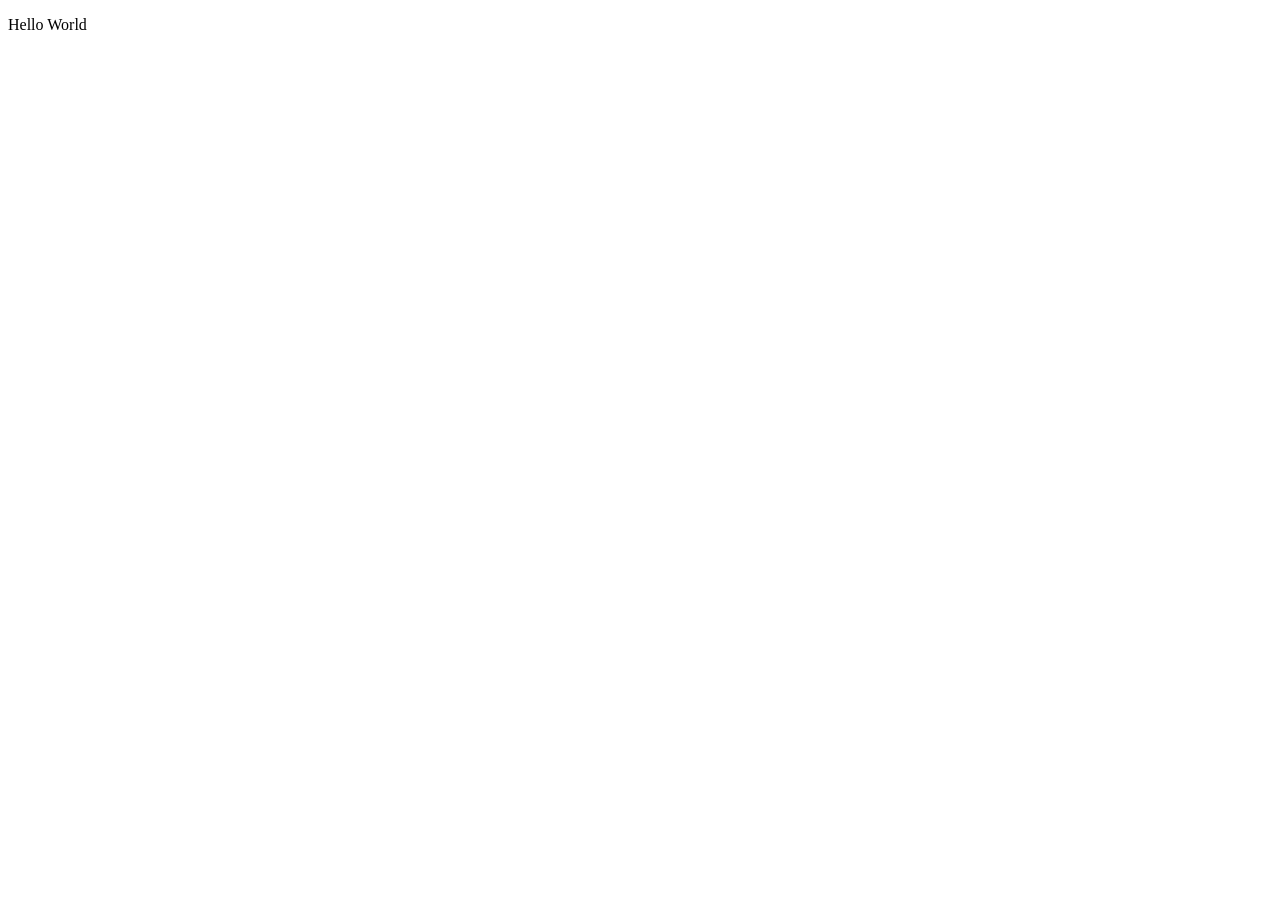
==== src/templates/index.html @ aa701661 "setup webpack" ====
<!DOCTYPE html>
<html class="no-js" lang="">
  <head>
    <meta charset="utf-8" />
    <title>Your Very Handsome Website</title>
    <meta name="description" content="" />
    <meta name="viewport" content="width=device-width, initial-scale=1" />

    <meta property="og:title" content="" />
    <meta property="og:type" content="" />
    <meta property="og:url" content="" />
    <meta property="og:image" content="" />

    <link rel="manifest" href="site.webmanifest" />
    <link rel="apple-touch-icon" href="images/content/favicon.png" />
    <!-- Place favicon.ico in the root directory -->

    <link rel="stylesheet" href="./css/main.css" />
    <link rel="icon" href="images/content/favicon.png" />

    <meta name="theme-color" content="#000" />
  </head>

  <body>
    <!-- Add your site or application content here -->

    <p>Hello World</p>

    <!-- Google Analytics: change UA-XXXXX-Y to be your site's ID. -->
    <script>
      window.ga = function () {
        ga.q.push(arguments);
      };
      ga.q = [];
      ga.l = +new Date();
      ga("create", "UA-XXXXX-Y", "auto");
      ga("set", "anonymizeIp", true);
      ga("set", "transport", "beacon");
      ga("send", "pageview");
    </script>
    <script src="https://www.google-analytics.com/analytics.js" async></script>
  </body>
</html>
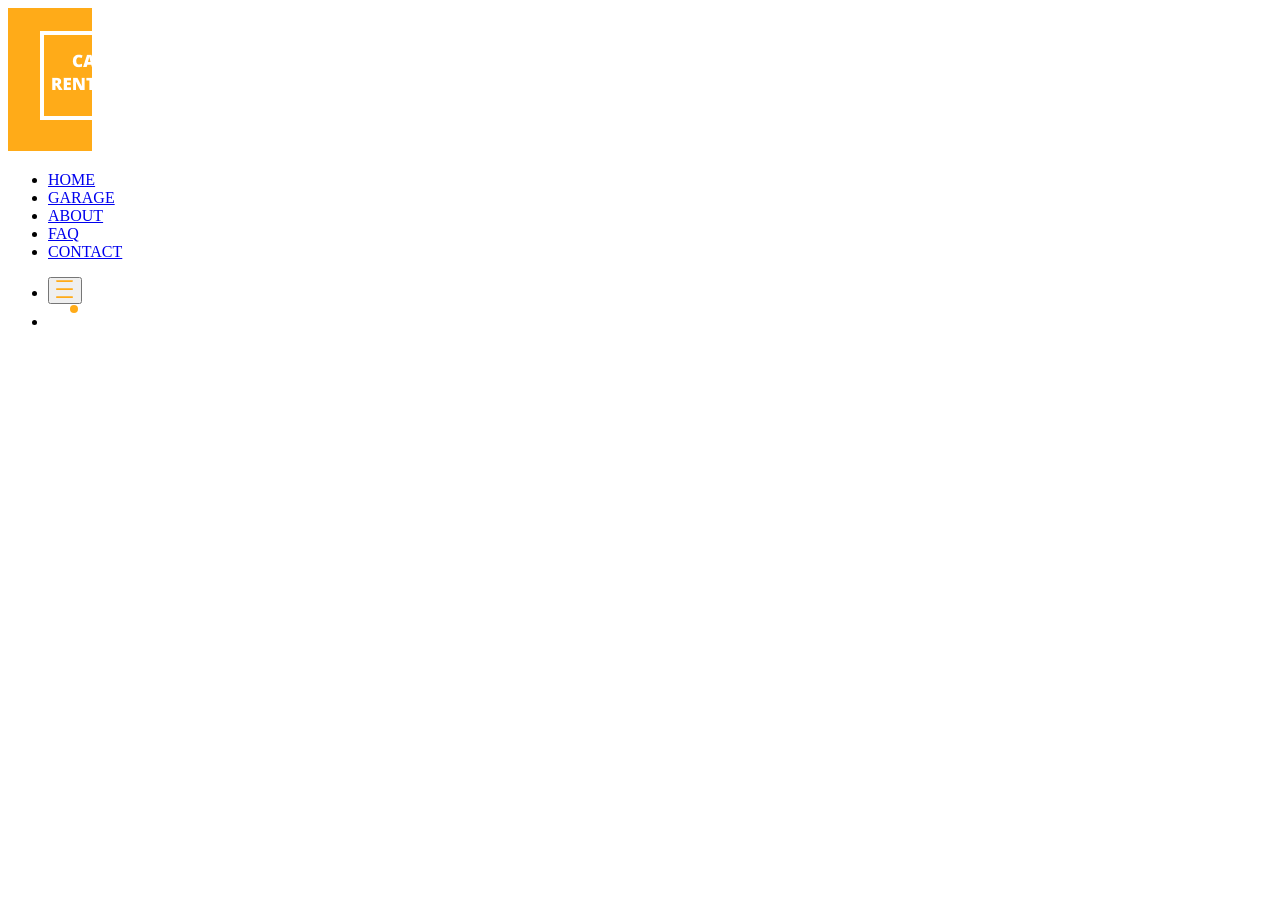
==== commit 47219d69: "header" ====
--- a/src/templates/index.html
+++ b/src/templates/index.html
@@ -2,7 +2,7 @@
 <html class="no-js" lang="">
   <head>
     <meta charset="utf-8" />
-    <title>Your Very Handsome Website</title>
+    <title>Rental Car</title>
     <meta name="description" content="" />
     <meta name="viewport" content="width=device-width, initial-scale=1" />
 
@@ -24,7 +24,61 @@
   <body>
     <!-- Add your site or application content here -->
 
-    <p>Hello World</p>
+    <!-- START: Header -->
+    <header class="w-full z-50 bg-black">
+      <div class="container">
+        <div class="flex flex-strech items-center">
+          <div class="w-56 items-center">
+            <img src="../images/content/logo.png" alt="Rental Car adalah Sebuah mobil rental yang baru beroperasi">
+          </div>
+          <div class="w-20"></div>
+          <!-- START: Menu Hamburger wrapper -->
+          <div class="w-auto">
+            <ul id="menu" class="fixed flex bg-white inset-0 flex-col invisible items-center justify-center opacity-0 md:visible md:flex-row md:bg-transparent md:relative md:opacity-100">
+              <li class="mr-24 py-6 md:py-0">
+                <a href="#" class="text-white hover:text-black hover:underline">HOME</a>
+              <li class="mr-24 py-6 md:py-0">
+                <a href="#" class="text-white hover:text-white hover:underline">GARAGE</a>
+              <li class="mr-24 py-6 md:py-0">
+                <a href="#" class="text-white hover:text-white hover:underline">ABOUT</a>
+              <li class="mr-24 py-6 md:py-0">
+                <a href="#" class="text-white hover:text-white hover:underline">FAQ</a>
+              <li class="mr-24 py-6 md:py-0">
+                <a href="#" class="text-white hover:text-white hover:underline">CONTACT</a> 
+              </li>
+            </ul>
+          </div>
+          <!-- END: Menu Hamburger wrapper -->
+          <div class="w-auto">
+            <ul class="flex items-center">
+              <li class="ml-3 block md:hidden">
+                <button id="menu-toggler" class="relative flex z-50 items-center justify-center w-8 h-8 text-black focus:outline-none">
+                  <svg class="fill-current" width="18" height="18" viewBox="0 0 18 18" fill="none" xmlns="http://www.w3.org/2000/svg">
+                    <path d="M15.9773 0.296875H1.04219C0.466585 0.296875 0 0.661833 0 1.11206C0 1.5623 0.466668 1.92725 1.04219 1.92725H15.9773C16.5529 1.92725 17.0195 1.5623 17.0195 1.11206C17.0195 0.661768 16.5529 0.296875 15.9773 0.296875Z" fill="#FFAB18"/>
+                    <path d="M15.9773 8.31775H1.04219C0.466585 8.31775 0 8.68271 0 9.13294C0 9.58317 0.466668 9.94813 1.04219 9.94813H15.9773C16.5529 9.94813 17.0195 9.58317 17.0195 9.13294C17.0195 8.68264 16.5529 8.31775 15.9773 8.31775Z" fill="#FFAB18"/>
+                    <path d="M15.9773 16.3386H1.04219C0.466585 16.3386 0 16.7036 0 17.1538C0 17.604 0.466668 17.969 1.04219 17.969H15.9773C16.5529 17.969 17.0195 17.604 17.0195 17.1538C17.0195 16.7035 16.5529 16.3386 15.9773 16.3386Z" fill="#FFAB18"/>
+                    </svg>                                        
+                </button>
+              </li>
+              <li class="ml-3 mr-3">
+                <a href="#" class="flex items-center justify-center w-8 h-8 text-white hover:text-white cart cart-filled">
+                  <svg width="30" height="23" viewBox="0 0 30 23" fill="none" xmlns="http://www.w3.org/2000/svg">
+                    <path d="M10.8754 18.6214C9.61762 18.6214 8.59436 19.6017 8.59436 20.8066C8.59436 22.0116 9.61762 22.9919 10.8754 22.9919C12.1331 22.9919 13.1564 22.0116 13.1564 20.8066C13.1563 19.6017 12.1331 18.6214 10.8754 18.6214ZM10.8754 21.7716C10.3199 21.7716 9.86796 21.3387 9.86796 20.8065C9.86796 20.2744 10.3199 19.8414 10.8754 19.8414C11.4308 19.8414 11.8828 20.2744 11.8828 20.8065C11.8828 21.3388 11.4308 21.7716 10.8754 21.7716Z" fill="white"/>
+                    <path d="M18.8764 18.6214C17.6186 18.6214 16.5953 19.6017 16.5953 20.8066C16.5953 22.0116 17.6186 22.9919 18.8764 22.9919C20.1342 22.9919 21.1575 22.0116 21.1575 20.8066C21.1574 19.6017 20.1341 18.6214 18.8764 18.6214ZM18.8764 21.7716C18.3209 21.7716 17.869 21.3387 17.869 20.8065C17.869 20.2744 18.3209 19.8414 18.8764 19.8414C19.4319 19.8414 19.8838 20.2744 19.8838 20.8065C19.8838 21.3388 19.4319 21.7716 18.8764 21.7716Z" fill="white"/>
+                    <path d="M19.438 7.11639H10.3122C9.96051 7.11639 9.67542 7.38952 9.67542 7.72646C9.67542 8.06339 9.96056 8.33652 10.3122 8.33652H19.438C19.7897 8.33652 20.0748 8.06339 20.0748 7.72646C20.0748 7.38947 19.7897 7.11639 19.438 7.11639Z" fill="white"/>
+                    <path d="M18.9414 10.2844H10.8089C10.4572 10.2844 10.1721 10.5575 10.1721 10.8945C10.1721 11.2314 10.4572 11.5045 10.8089 11.5045H18.9413C19.293 11.5045 19.5781 11.2314 19.5781 10.8945C19.5781 10.5576 19.293 10.2844 18.9414 10.2844Z" fill="white"/>
+                    <path d="M25.6499 4.39822C25.407 4.11268 25.0472 3.94894 24.6626 3.94894H4.82655L4.42595 2.08594C4.34232 1.69732 4.06563 1.37101 3.68565 1.21295L0.890528 0.0506658C0.567841 -0.0836152 0.192825 0.0582363 0.0528584 0.367272C-0.0872597 0.676404 0.0608116 1.03572 0.383347 1.1698L3.17852 2.33213L6.2598 16.661C6.38117 17.2253 6.90578 17.6349 7.50723 17.6349H22.7635C23.1152 17.6349 23.4003 17.3617 23.4003 17.0248C23.4003 16.6879 23.1152 16.4147 22.7635 16.4147H7.50728L7.13247 14.6718H22.8814C23.4828 14.6718 24.0075 14.2622 24.1288 13.6979L25.9101 5.41511C25.9876 5.05444 25.8928 4.68372 25.6499 4.39822ZM22.8814 13.4517H6.87012L5.08895 5.16902L24.6626 5.16907L22.8814 13.4517Z" fill="white"/>
+                    <circle cx="26" cy="4.89026" r="4" fill="#FFAB18"/>
+                    </svg>                    
+                </a>
+              </li>
+            </ul>
+          </div>
+
+        </div>
+      </div>
+    </header>
+    <!-- END: Header -->
 
     <!-- Google Analytics: change UA-XXXXX-Y to be your site's ID. -->
     <script>
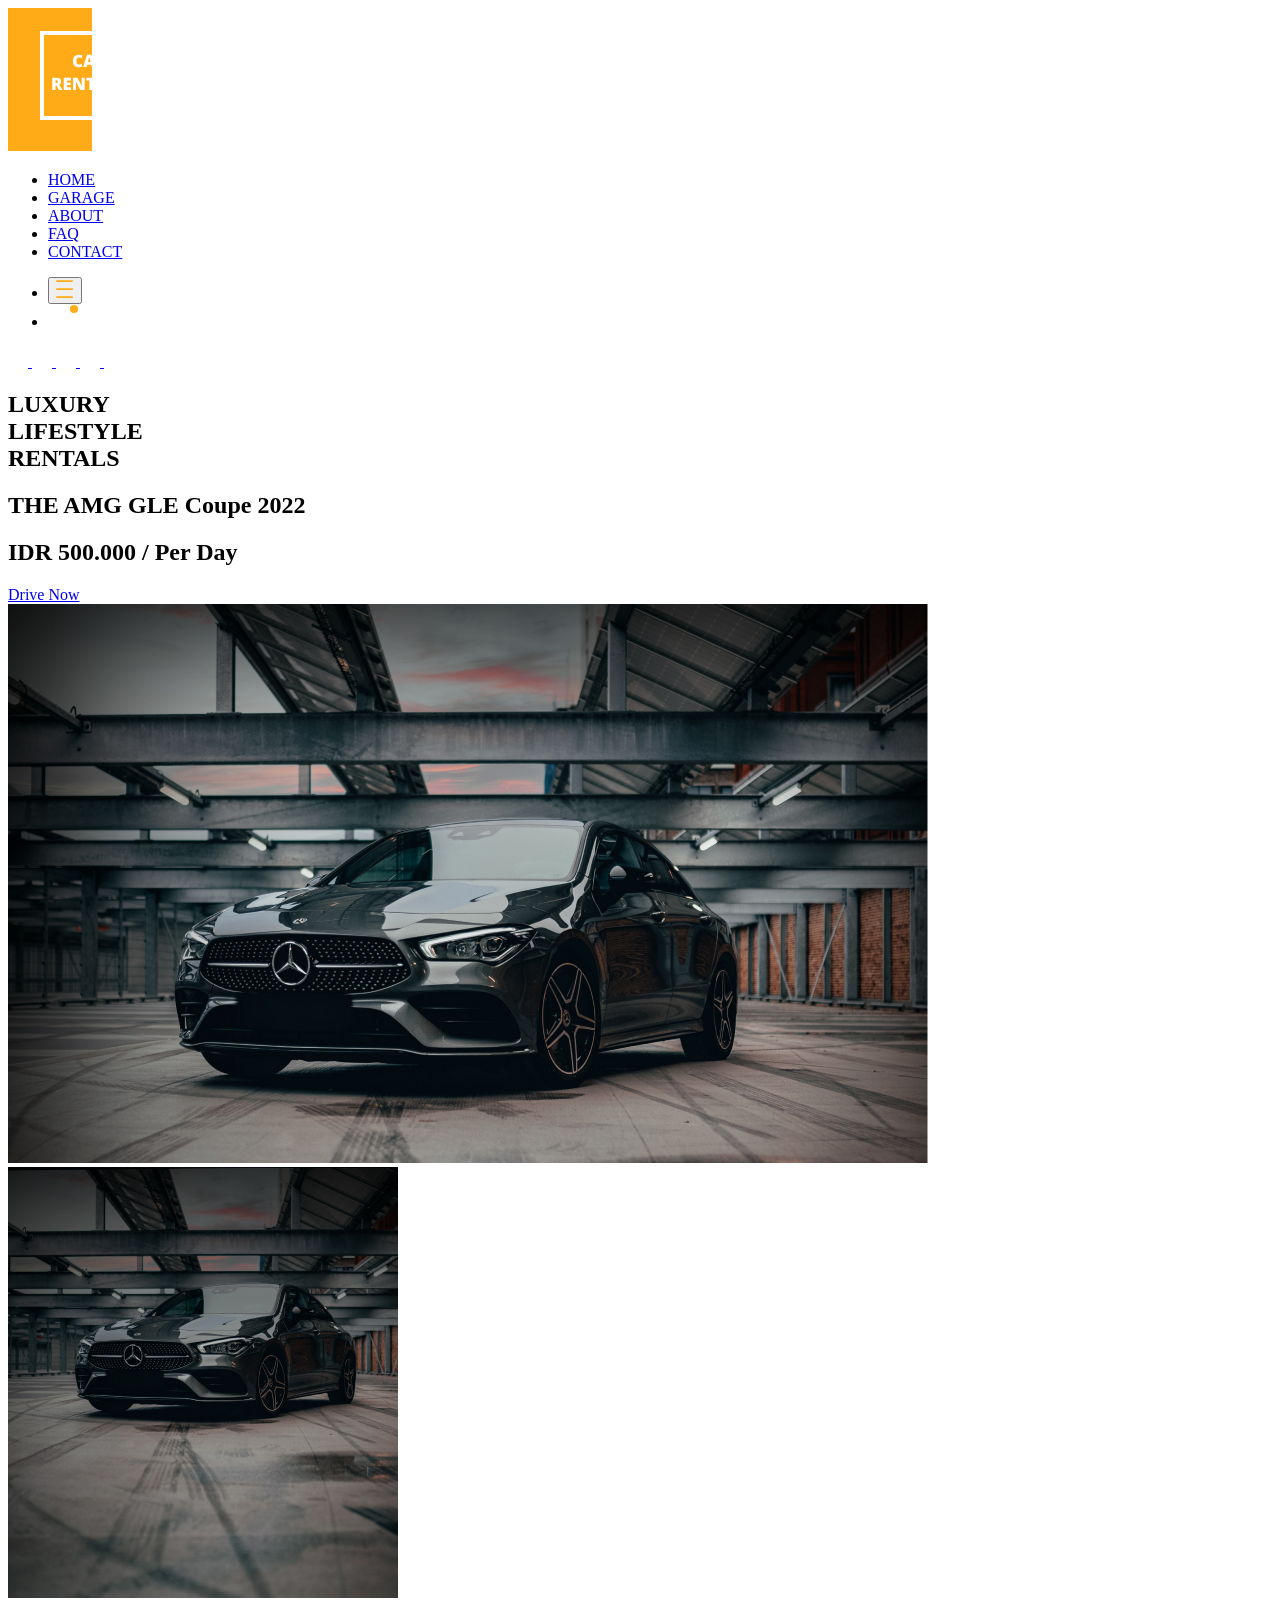
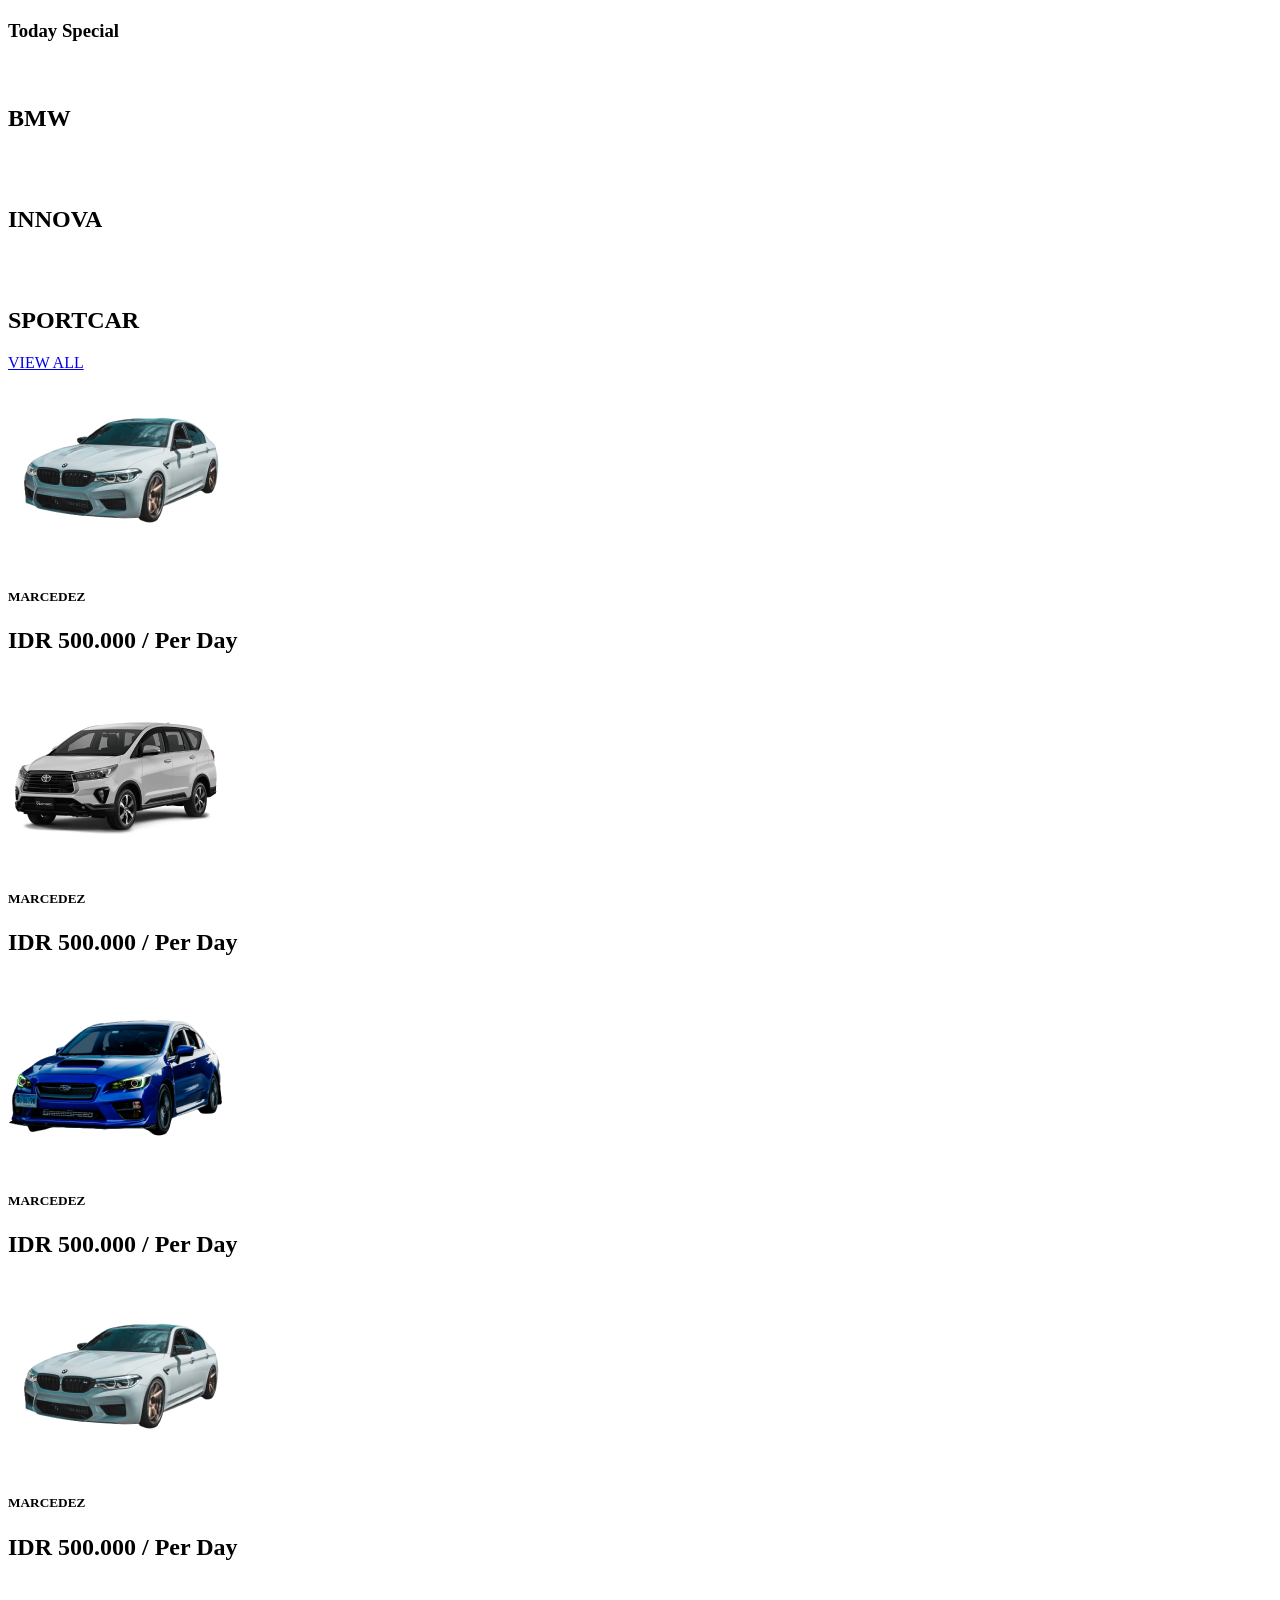
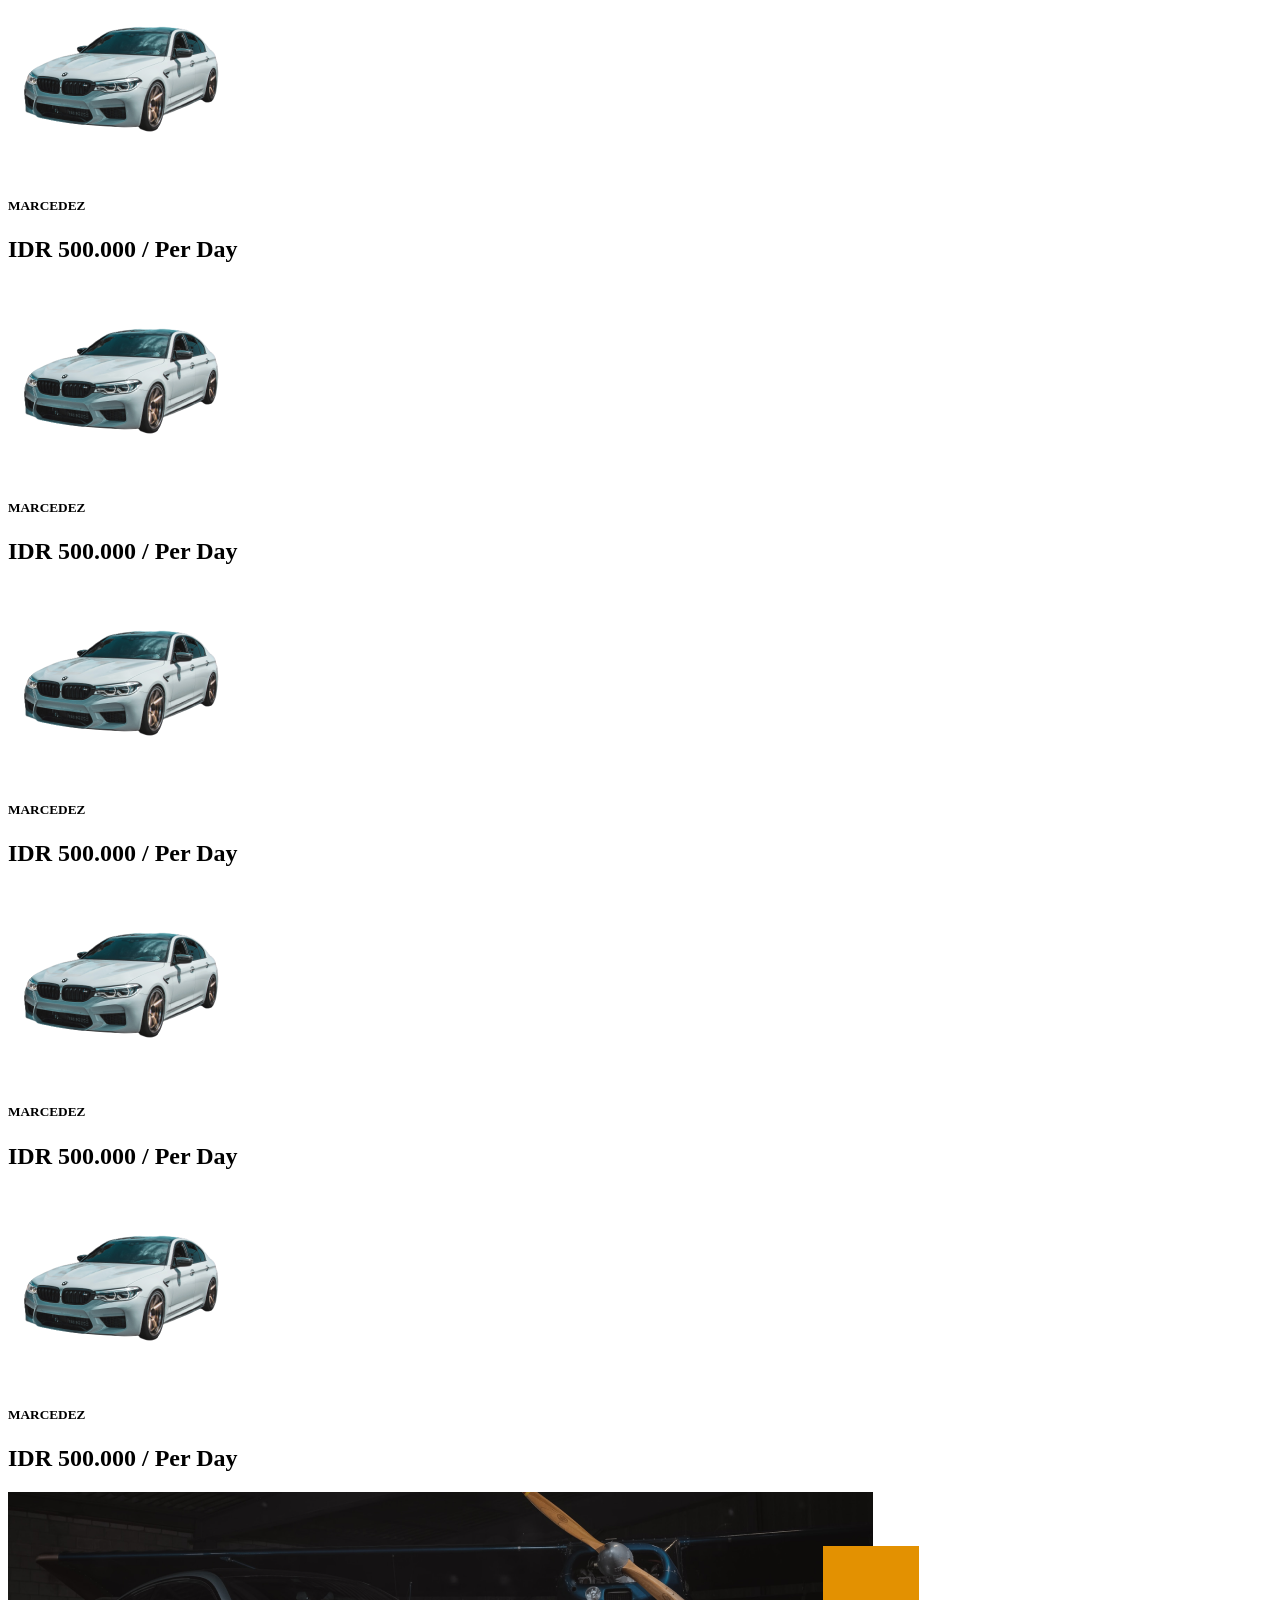
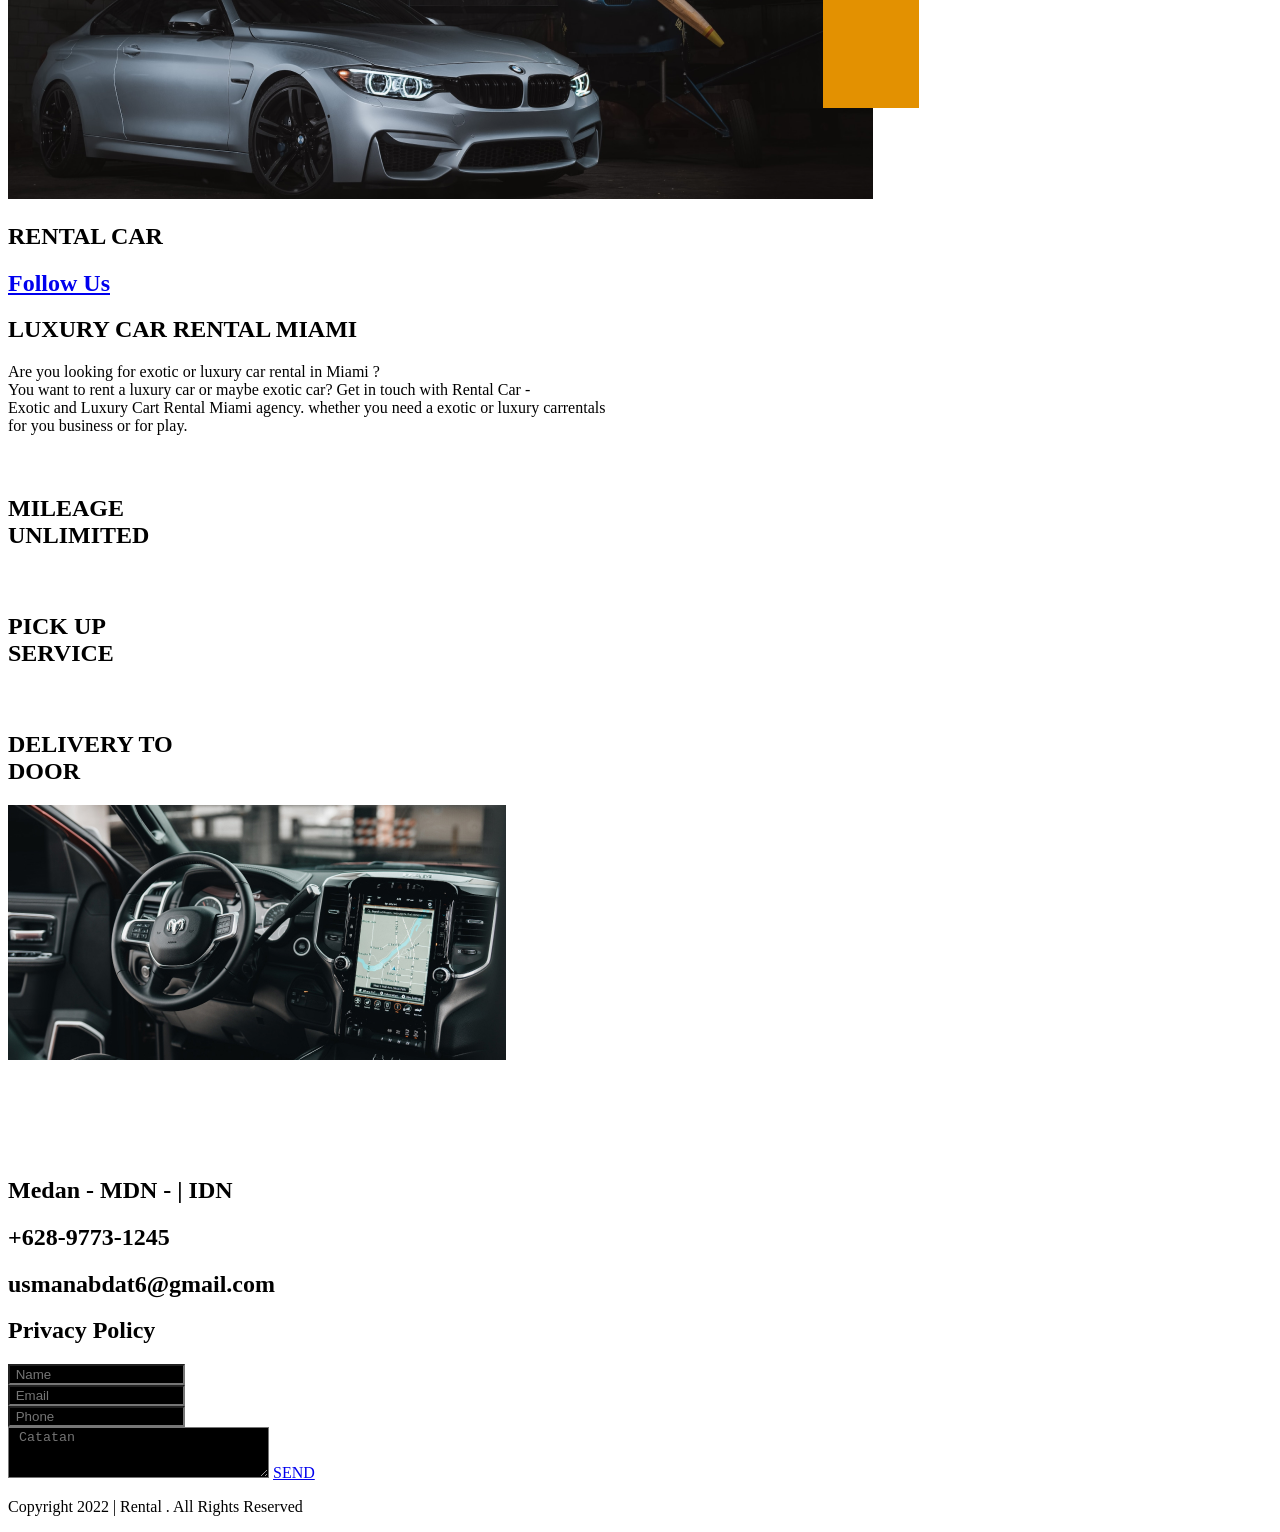
==== commit 59dd4ea4: "finish Landing-page" ====
--- a/src/templates/index.html
+++ b/src/templates/index.html
@@ -21,35 +21,35 @@
     <meta name="theme-color" content="#000" />
   </head>
 
-  <body>
+  <body class="bg-black">
     <!-- Add your site or application content here -->
 
     <!-- START: Header -->
-    <header class="w-full z-50 bg-black">
+    <header class="absolute w-full z-50 bg-transparent ">
       <div class="container">
         <div class="flex flex-strech items-center">
-          <div class="w-56 items-center">
-            <img src="../images/content/logo.png" alt="Rental Car adalah Sebuah mobil rental yang baru beroperasi">
-          </div>
-          <div class="w-20"></div>
+          <div class="w-full items-center">
+            <img src="../images/design/logo.svg" alt="Rental Car adalah Sebuah mobil rental yang baru beroperasi">
+          </div>
+          <div class="w-full py-10"></div>
           <!-- START: Menu Hamburger wrapper -->
-          <div class="w-auto">
-            <ul id="menu" class="fixed flex bg-white inset-0 flex-col invisible items-center justify-center opacity-0 md:visible md:flex-row md:bg-transparent md:relative md:opacity-100">
-              <li class="mr-24 py-6 md:py-0">
+          <div class="w-auto py-10">
+            <ul id="menu" class="fixed flex bg-gray-500 inset-0 flex-col invisible items-center justify-center opacity-0 md:visible md:flex-row md:bg-transparent md:relative md:opacity-100">
+              <li class="md:mr-28 py-6 md:py-0">
                 <a href="#" class="text-white hover:text-black hover:underline">HOME</a>
-              <li class="mr-24 py-6 md:py-0">
+              <li class="md:mr-28 py-6 md:py-0">
                 <a href="#" class="text-white hover:text-white hover:underline">GARAGE</a>
-              <li class="mr-24 py-6 md:py-0">
+              <li class="md:mr-28 py-6 md:py-0">
                 <a href="#" class="text-white hover:text-white hover:underline">ABOUT</a>
-              <li class="mr-24 py-6 md:py-0">
+              <li class="md:mr-28 py-6 md:py-0">
                 <a href="#" class="text-white hover:text-white hover:underline">FAQ</a>
-              <li class="mr-24 py-6 md:py-0">
+              <li class="md:mr-28 py-6 md:py-0">
                 <a href="#" class="text-white hover:text-white hover:underline">CONTACT</a> 
               </li>
             </ul>
           </div>
           <!-- END: Menu Hamburger wrapper -->
-          <div class="w-auto">
+          <div class="w-auto py-10">
             <ul class="flex items-center">
               <li class="ml-3 block md:hidden">
                 <button id="menu-toggler" class="relative flex z-50 items-center justify-center w-8 h-8 text-black focus:outline-none">
@@ -74,12 +74,343 @@
               </li>
             </ul>
           </div>
-
+       <div class="md:w-auto py-10"></div>
         </div>
       </div>
     </header>
     <!-- END: Header -->
 
+    <!-- START : Content -->
+
+    <section class="flex items-center bg-transparent hero">
+      <div class="invisible md:visible w-1/6 md:relative md:w-auto mt-20 iconn">
+        <a href="https://www.instagram.com/usman.abdat/?hl=id">
+          <img src="../images/design/fb.png" alt="" class="w-5 mx-28 my-10">
+        </a>
+        <a href="#">
+          <img src="../images/design/ig.png" alt="" class="w-5 mx-28 my-10">
+        </a>
+        <a href="#">
+          <img src="../images/design/wa.png" alt="" class="w-5 mx-28 my-10">
+        </a>
+        <a href="#">
+          <img src="../images/design/email.png" alt="" class="w-5 mx-28 my-10">
+        </a>
+        <a href="#">
+          <img src="../images/design/message.png" alt="" class="w-5 mx-28 my-10">
+        </a>
+      </div>
+      <!-- START: Content | Left side -->
+      <div class="w-full absolute z-20 inset-0 md:relative md:w-1/4 text-center flex flex-col justify-center hero-caption mt-96">
+        <h1 class=" px-8 md:px-0 text-5xl md:text-7xl md:tracking-widest md:text-left leading-tight font-bold text-white text-left garage">
+          LUXURY <br class="">LIFESTYLE <br class="" /> RENTALS
+        </h1>
+        <h2 class="text-xl px-8 md:px-0 text-white pt-5 md:text-left text-left">THE AMG GLE Coupe 2022</h2>
+        <h2 class="px-8 md:px-0 text-yellow-100 md:text-left text-left">IDR 500.000 <font class="text-gray-500 ">/ Per Day</font> </h2>
+        <div class="md:text-left">
+          <a href="#" class="bg-transparent text-white hover:bg-black hover:text-yellow-100 rounded-full px-8 py-3 mt-4 inline-block flex-none-transition duration-200 borderr">Drive Now</a>
+        </div>
+      </div>
+      <!-- END: Content | Left side -->
+
+      <div class="invisible relative inset-0 md:relative md:w-3/4 md:visible ">
+        <div class="relative hero-image">
+          <div class="overlay inset-0 opacity-30 z-10"></div>
+        </div>
+        <img
+        class="relative inset-0 md:relative w-full h-full object-contain h-48 w-full garagee"
+        src="../images/content/garage.jpg" alt="" />
+      </div>
+      <div class="inset-0 md:hidden md:w-3/4">
+        <img
+        class="absolute inset-0 md:hidden w-full h-full object-contain h-48 w-full -mt-60"
+        src="../images/content/garagemobile.jpg" alt="" />
+      </div>
+
+    </section>
+    <!-- END : Content -->
+
+    <!-- START : TODAY SPECIAL -->
+    <section class="flex flex-col md:py-16 md:px-4 mt-60 md:mt-0">
+
+      <div class="container md:mx-auto md:px-20">
+        <div class="md:flex flex-start mb-4 justify-center items-center">
+          <div class="w-1/2 mx-auto">
+            <h3 class="text-2xl md:text-5xl capitalize font-bold text-white mx-auto md:mx-0 mb-4">
+              Today Special
+            </h3>
+          </div>
+          
+          <div class="flex w-full md:w-1/2 md:mx-auto ml-2">
+            <div class="mx-auto">
+              <div class="flex mx-auto mr-7 justify-center items-center">
+                <img src="../images/design/bmw.png" alt="" class="object-contain h-6 w-6">
+                <h1 class="ml-2 md:ml-5 font-semibold text-white">BMW</h1>
+              </div>
+            </div>
+            <div class="mx-auto">
+              <div class="flex mx-auto mr-7 justify-center items-center">
+                <img src="../images/design/innova.png" alt="" class="object-contain h-6 w-6">
+                <h1 class="ml-2 md:ml-5 font-semibold text-white">INNOVA</h1>
+              </div>
+            </div>
+            <div class="mx-auto">
+              <div class="flex mx-auto mr-7 justify-center items-center">
+                <img src="../images/design/sportcar (2).png" alt="" class="object-contain h-6 w-6">
+                <h1 class="ml-2 md:ml-5 font-semibold text-white">SPORTCAR</h1>
+              </div>
+          </div>
+          </div>
+          <div class="w-1/6 md:visible invisible">
+            <div class="mx-auto">
+              <a href="#" class="text-white rounded-full hover:text-yellow-100 borderr p-5">VIEW ALL</a>
+            </div>
+          </div>
+        </div>
+      </div>
+
+        <div class="overflow-x-hidden px-4 md:px-20 py-4" id="carousel">
+          <div class="container mx-auto"></div>
+
+            <div class="flex -mx-4 flex-row relative">
+            <!-- START: item carousel 1 -->
+
+                <div class="px-4 relative card">
+                  <div class="rounded-xl overflow-hidden card-shadow" style="width:287px;">
+                    <img src="../images/content/marcedez.png" alt="" class="w-full h-full object-cover object-center">
+                  </div>
+                  <div>
+                    <h5 class="text-lg font-semibold mt-4 text-white text-center">MARCEDEZ</h5>
+                    <h2 class="px-8 md:px-0 text-yellow-100 md:text-center text-center">IDR 500.000 <span class="text-gray-500 ">/ Per Day</span> </h2>
+                    <a href="#" class="stretched-link">
+                      <!-- fake children -->
+                    </a>
+                  </div>
+                </div>
+
+            <!-- END: item carousel 1 -->
+
+            <!-- START: item carousel 2 -->
+
+                <div class="px-4 relative card">
+                  <div class="rounded-xl overflow-hidden card-shadow" style="width:287px;">
+                    <img src="../images/content/innova.png" alt="" class="w-full h-full object-cover object-center">
+                  </div>
+                  <div>
+                    <h5 class="text-lg font-semibold mt-4 text-white text-center">MARCEDEZ</h5>
+                    <h2 class="px-8 md:px-0 text-yellow-100 md:text-center text-center">IDR 500.000 <span class="text-gray-500 ">/ Per Day</span> </h2>
+                    <a href="#" class="stretched-link">
+                      <!-- fake children -->
+                    </a>
+                  </div>
+                </div>
+
+            <!-- END: item carousel 2 -->
+            <!-- START: item carousel 3 -->
+
+                <div class="px-4 relative card">
+                  <div class="rounded-xl overflow-hidden card-shadow" style="width:287px;">
+                    <img src="../images/content/sportcar.png" alt="" class="w-full h-full object-cover object-center">
+                  </div>
+                  <div>
+                    <h5 class="text-lg font-semibold mt-4 text-white text-center">MARCEDEZ</h5>
+                    <h2 class="px-8 md:px-0 text-yellow-100 md:text-center text-center">IDR 500.000 <span class="text-gray-500 ">/ Per Day</span> </h2>
+                    <a href="#" class="stretched-link">
+                      <!-- fake children -->
+                    </a>
+                  </div>
+                </div>
+
+            <!-- END: item carousel 3 -->
+            <!-- START: item carousel 4 -->
+
+                <div class="px-4 relative card">
+                  <div class="rounded-xl overflow-hidden card-shadow" style="width:287px;">
+                    <img src="../images/content/marcedez.png" alt="" class="w-full h-full object-cover object-center">
+                  </div>
+                  <div>
+                    <h5 class="text-lg font-semibold mt-4 text-white text-center">MARCEDEZ</h5>
+                    <h2 class="px-8 md:px-0 text-yellow-100 md:text-center text-center">IDR 500.000 <span class="text-gray-500 ">/ Per Day</span> </h2>
+                    <a href="#" class="stretched-link">
+                      <!-- fake children -->
+                    </a>
+                  </div>
+                </div>
+
+            <!-- END: item carousel 4 -->
+            <!-- START: item carousel 5 -->
+
+                <div class="px-4 relative card">
+                  <div class="rounded-xl overflow-hidden card-shadow" style="width:287px;">
+                    <img src="../images/content/marcedez.png" alt="" class="w-full h-full object-cover object-center">
+                  </div>
+                  <div>
+                    <h5 class="text-lg font-semibold mt-4 text-white text-center">MARCEDEZ</h5>
+                    <h2 class="px-8 md:px-0 text-yellow-100 md:text-center text-center">IDR 500.000 <span class="text-gray-500 ">/ Per Day</span> </h2>
+                    <a href="#" class="stretched-link">
+                      <!-- fake children -->
+                    </a>
+                  </div>
+                </div>
+
+            <!-- END: item carousel 5 -->
+            <!-- START: item carousel 5 -->
+
+                <div class="px-4 relative card">
+                  <div class="rounded-xl overflow-hidden card-shadow" style="width:287px;">
+                    <img src="../images/content/marcedez.png" alt="" class="w-full h-full object-cover object-center">
+                  </div>
+                  <div>
+                    <h5 class="text-lg font-semibold mt-4 text-white text-center">MARCEDEZ</h5>
+                    <h2 class="px-8 md:px-0 text-yellow-100 md:text-center text-center">IDR 500.000 <span class="text-gray-500 ">/ Per Day</span> </h2>
+                    <a href="#" class="stretched-link">
+                      <!-- fake children -->
+                    </a>
+                  </div>
+                </div>
+
+            <!-- END: item carousel 5 -->
+             <!-- START: item carousel 5 -->
+
+             <div class="px-4 relative card">
+              <div class="rounded-xl overflow-hidden card-shadow" style="width:287px;">
+                <img src="../images/content/marcedez.png" alt="" class="w-full h-full object-cover object-center">
+              </div>
+              <div>
+                <h5 class="text-lg font-semibold mt-4 text-white text-center">MARCEDEZ</h5>
+                <h2 class="px-8 md:px-0 text-yellow-100 md:text-center text-center">IDR 500.000 <span class="text-gray-500 ">/ Per Day</span> </h2>
+                <a href="#" class="stretched-link">
+                  <!-- fake children -->
+                </a>
+              </div>
+            </div>
+
+        <!-- END: item carousel 5 --> <!-- START: item carousel 5 -->
+
+                <div class="px-4 relative card">
+                  <div class="rounded-xl overflow-hidden card-shadow" style="width:287px;">
+                    <img src="../images/content/marcedez.png" alt="" class="w-full h-full object-cover object-center">
+                  </div>
+                  <div>
+                    <h5 class="text-lg font-semibold mt-4 text-white text-center">MARCEDEZ</h5>
+                    <h2 class="px-8 md:px-0 text-yellow-100 md:text-center text-center">IDR 500.000 <span class="text-gray-500 ">/ Per Day</span> </h2>
+                    <a href="#" class="stretched-link">
+                      <!-- fake children -->
+                    </a>
+                  </div>
+                </div>
+
+            <!-- END: item carousel 5 -->
+             <!-- END: item carousel 5 --> <!-- START: item carousel 5 -->
+
+             <div class="px-4 relative card">
+              <div class="rounded-xl overflow-hidden card-shadow" style="width:287px;">
+                <img src="../images/content/marcedez.png" alt="" class="w-full h-full object-cover object-center">
+              </div>
+              <div>
+                <h5 class="text-lg font-semibold mt-4 text-white text-center">MARCEDEZ</h5>
+                <h2 class="px-8 md:px-0 text-yellow-100 md:text-center text-center">IDR 500.000 <span class="text-gray-500 ">/ Per Day</span> </h2>
+                <a href="#" class="stretched-link">
+                  <!-- fake children -->
+                </a>
+              </div>
+            </div>
+
+        <!-- END: item carousel 5 -->
+            
+            </div>
+        </div>
+    </section>
+    <!-- END : TODAY SPECIAL -->
+
+    <!-- START: ABOUT US -->
+    <section>
+      <div class=" md:flex mt-6">
+        <div class="rounded-xl overflow-hidden">
+          <img src="../images/design/aboutus.png" alt="" class="w-full h-full object-cover object-center">
+        </div>
+        <div class="absolute md:relative md:pt-28 md:-ml-10 md:visible invisible md:w-auto w-0">
+          <h2 class="text-white font-bold  text-4xl text-center justify-start items-center flex">RENTAL CAR</h2>
+          <a href="#">
+            <h2 class="text-white font-semibold text-yellow-100 text-2xl text-center justify-end items-center flex mt-10 hover:text-white">Follow Us</h2>
+          </a>
+        </div>
+      </div>
+    </section>
+    <!-- END: ABOUT US -->
+
+    <!-- START: FAQ -->
+
+    <section class="md:flex justify-center items-center md:mx-52">
+      <div class="w-full md:w-1/2">
+        <div class="block">
+          <h2 class="text-white text-bold md:text-4xl mt-4 text-2xl px-2">LUXURY CAR RENTAL MIAMI</h2>
+          <p class="block text-white mt-4 text-xs px-2">Are you looking for exotic or luxury car rental in Miami ? <br />
+            You want to rent a luxury car or maybe exotic car? Get in touch with Rental Car - <br />
+            Exotic and Luxury Cart Rental Miami agency. whether you need a exotic or luxury carrentals <br />
+            for you business or for play.</p>
+        </div>
+          <div class="flex my-10">
+            <div class="flex items-center">
+              <img src="../images/design/mileage.png" alt="" class="md:mx-5 mx-2 text-semibold" style="width: 20px;">
+              <h2 class="text-white">MILEAGE <br /> UNLIMITED</h2>
+            </div>
+          <div class="flex items-center">
+              <img src="../images/design/pickup.png" alt="" class="md:mx-5 mx-2 text-semibold" style="width: 20px;">
+              <h2 class="text-white">PICK UP <br /> SERVICE</h2>
+            </div>
+          <div class="flex items-center">
+              <img src="../images/design/delivery.png" alt="" class="md:mx-5 mx-2 text-semibold" style="width: 20px;">
+              <h2 class="text-white">DELIVERY TO <br /> DOOR</h2>
+            </div>
+          </div>
+      </div>
+      <div class="w-full md:w-1/2 md:ml-20 md:-mt-10">
+        <img src="../images/design/faq.jpg" alt="">
+      </div>
+    </section>
+
+    <!-- END: FAQ -->
+
+    <section class="relative md:flex justify-center items-center md:mx-52 md:mt-10">
+      <div class="flex justify-start md:w-1/2 w-full my-5 px-5">
+        <img src="../images/design/footer.png" alt="">
+        <div class="block ml-5 text-left">
+          <h1 class="text-white">Medan - MDN - | IDN</h1>
+          <h1 class="text-white">+628-9773-1245</h1>
+          <h1 class="text-white">usmanabdat6@gmail.com</h1>
+          <h1 class="text-white mt-3">Privacy Policy</h1>
+        </div>
+      </div>
+      <div class="relative md:flex md:justify-star md:items-start md:w-1/2 w-full">
+        <div class="block">
+          <div class="mx-20 md:mx-0 mb-4">
+            <input type="text" id="name" class="border rounded hover:borderr" style="background-color:#000000;" placeholder=" Name" />
+          </div>
+          <div class="mx-20 md:mx-0 mb-4">
+            <input type="email" id="Email" class="border rounded hover:borderr" style="background-color:#000000;" placeholder=" Email" />
+          </div>
+          <div class="mx-20 md:mx-0 mb-4">
+            <input type="tel" id="Phone" class="border rounded hover:borderr" style="background-color:#000000;" placeholder=" Phone" />
+          </div> 
+        </div>
+        <div class="block mb-4 ml-3">
+          <textarea name="Message" cols="30" rows="3" placeholder=" Catatan" class="border rounded hover:borderr mx-10 md:mx-0 " style="background-color:#000000;"></textarea>
+          <a href="#" class="block borderr text-white bg-yellow-500 text-center py-1 mx-20 md:mx-0">SEND</a>
+        </div>
+      </div>
+    </section>
+
+    <footer class="flex text-center justify-center px-4 md:mx-60 py-2">
+      <div class="md:w-1/2"></div>
+      <div class="md:w-1/2">
+        <p class="text-sm text-white">
+          Copyright 2022 | Rental . All Rights Reserved
+        </p>
+      </div>
+    </footer>
+
+    
     <!-- Google Analytics: change UA-XXXXX-Y to be your site's ID. -->
     <script>
       window.ga = function () {
